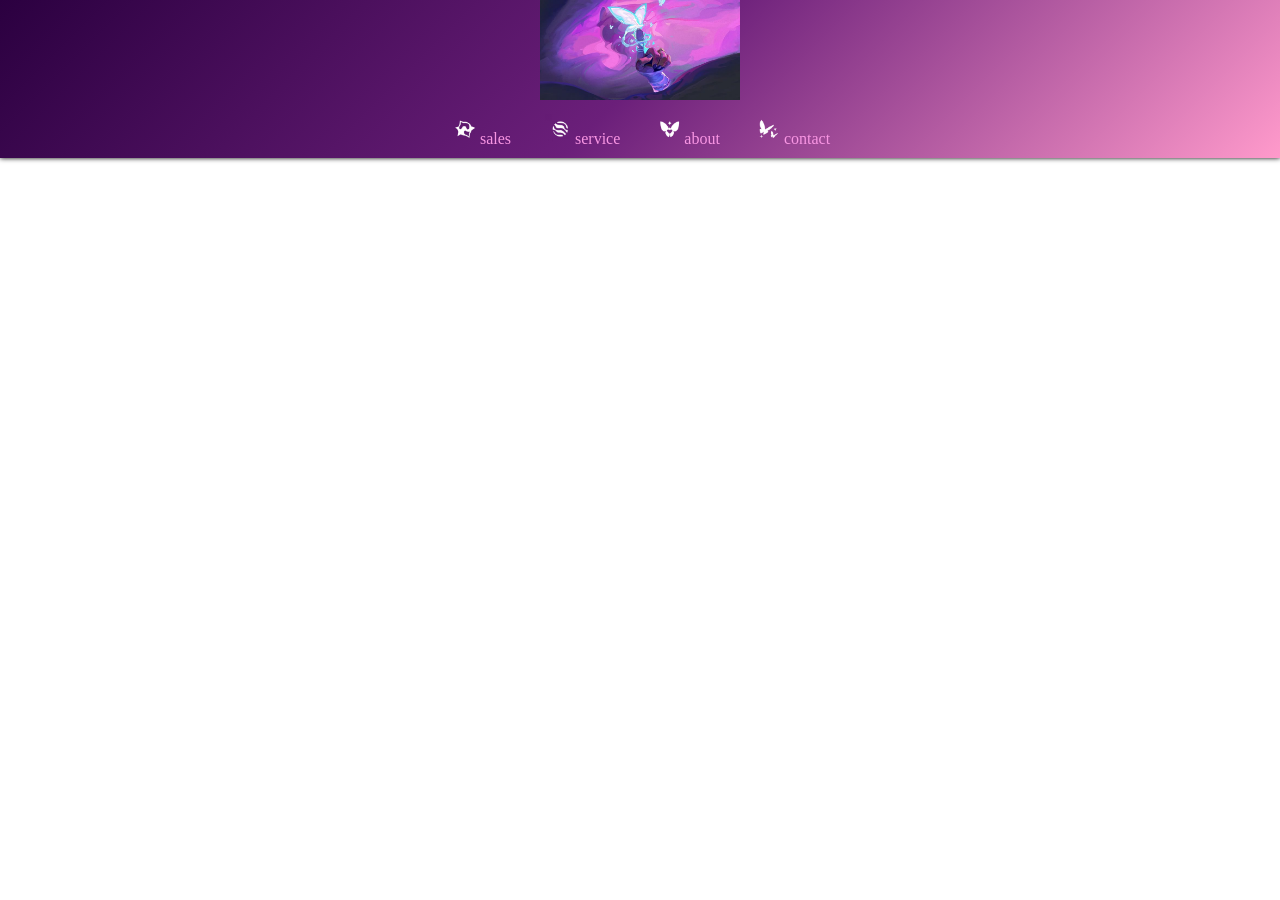
==== index.html @ dc34c7a6 "Add files via upload" ====
<!DOCTYPE html>
<html>
    <head>
        <title>Menu Icon</title>
        <link rel="stylesheet" href="style.css">
        <link rel="stylesheet" href="https://cdnjs.cloudflare.com/ajax/libs/font-awesome/4.7.0/css/font-awesome.min.css">
    </head>
    <body>
        <header>
            <div class="banner">
                <a href="#home">
                    <img src="banner.png" width="300" height="300">
                </a>
            </div>
            <nav>
                <div class="ability">
                <a href="#sales"><img src="QClove.jpg" />sales</a>
                <a href="#service"><img src="EClove.jpg" />service</a>
                <a href="#about"><img src="XClove.jpg" />about</a>
                <a href="#contact"><img src="CClove.jpg" />contact</a>
                </div>
            </nav>
        </header>
    </body>
</html>
---- style.css ----
body {
    margin: 0;
    padding: 0;
    font-family: Audiowide;
    background-color: transparent;
}

header {
    text-align: center;
    box-shadow: 0px 0px 5px;
    background: linear-gradient(135deg, #2b0040, #6b1f7a, #ff9acb);
}

header img {
    height: 100px;
    width: 200px;
}

nav {
    padding: 10px;
}

nav a {
    text-decoration: none;
    color: rgb(248, 150, 227);
    padding: 5px 15px;
    font-size: 16px;
    font-family: Audiowide;
}

/* hover must be its own rule */
nav a:hover {
    color: rgb(202, 172, 202);
}

.ability img {
    width: 30px;
    height: 30px;
}
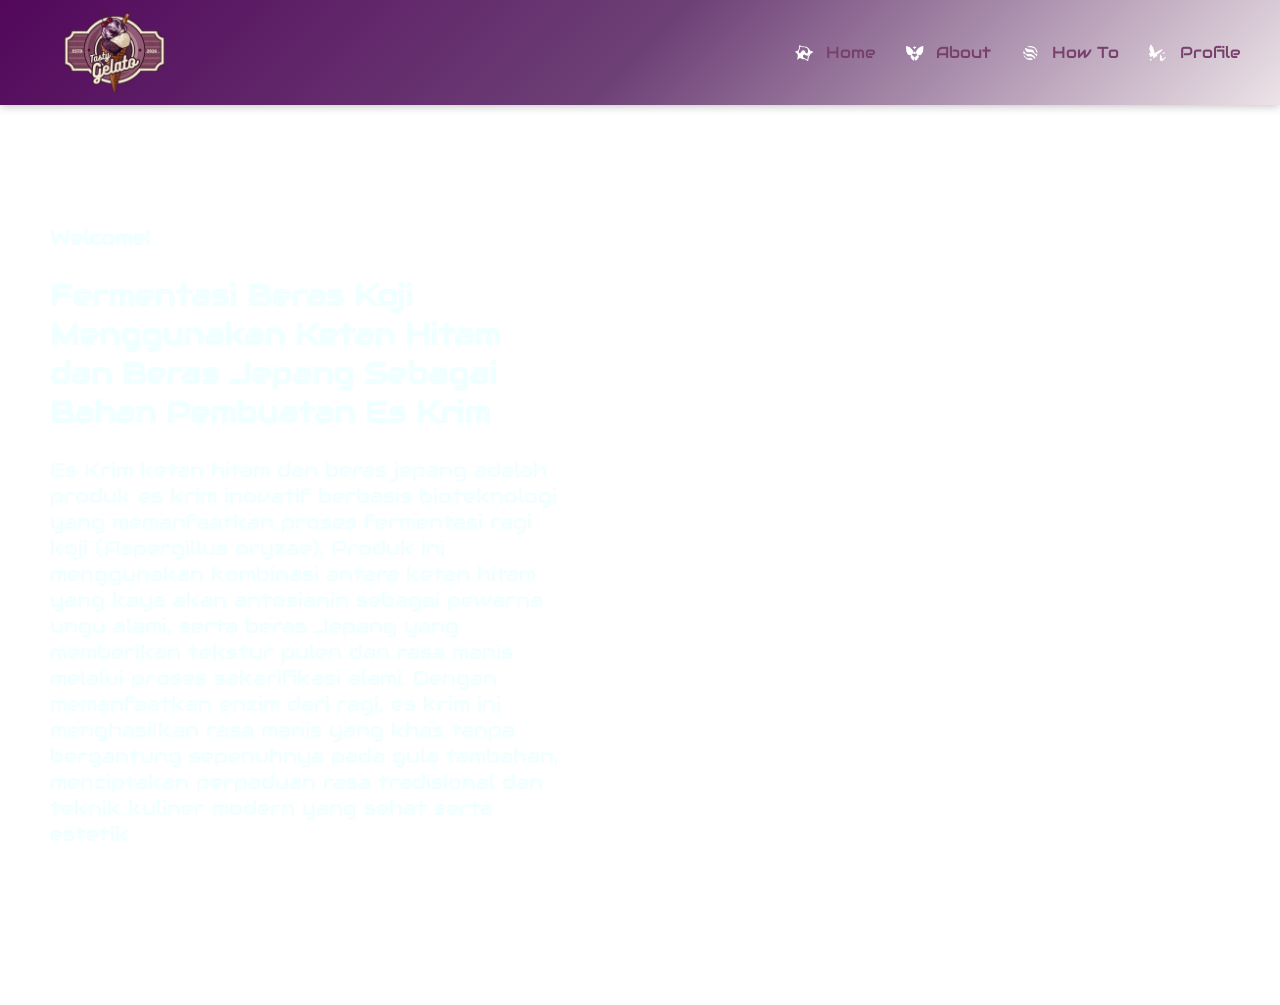
==== commit 88b0b153: "Add files via upload" ====
--- a/index.html
+++ b/index.html
@@ -1,25 +1,51 @@
 <!DOCTYPE html>
 <html>
-    <head>
-        <title>Menu Icon</title>
-        <link rel="stylesheet" href="style.css">
-        <link rel="stylesheet" href="https://cdnjs.cloudflare.com/ajax/libs/font-awesome/4.7.0/css/font-awesome.min.css">
-    </head>
-    <body>
-        <header>
-            <div class="banner">
-                <a href="#home">
-                    <img src="banner.png" width="300" height="300">
-                </a>
-            </div>
-            <nav>
-                <div class="ability">
-                <a href="#sales"><img src="QClove.jpg" />sales</a>
-                <a href="#service"><img src="EClove.jpg" />service</a>
-                <a href="#about"><img src="XClove.jpg" />about</a>
-                <a href="#contact"><img src="CClove.jpg" />contact</a>
-                </div>
-            </nav>
-        </header>
-    </body>
+<head>
+<title>Bioteknologi</title>
+<link rel="stylesheet" href="style.css">
+<link rel="stylesheet" href="https://cdnjs.cloudflare.com/ajax/libs/font-awesome/4.7.0/css/font-awesome.min.css">
+
+<link href="https://fonts.googleapis.com/css2?family=Audiowide&display=swap" rel="stylesheet">
+</head>
+<body>
+<header>
+  <div class="headerContainer">
+
+    <!-- LOGO -->
+    <div class="logo">
+      <a href="#home">
+        <img src="banner.png" alt="Logo">
+      </a>
+    </div>
+
+    <!-- NAVIGATION -->
+    <nav>
+      <div class="ability">
+        <a href="index.html">
+          <img src="QClove.jpg" alt=""> Home
+        </a>
+        <a href="about.html">
+          <img src="XClove.jpg" alt=""> About
+        </a>
+        <a href="howto.html">
+          <img src="EClove.jpg" alt=""> How To
+        </a>
+        <a href="profile.html">
+          <img src="CClove.jpg" alt=""> Profile
+        </a>
+      </div>
+    </nav>
+  </div>
+</header>
+<section class="home">
+    <div class="containerHome">
+        <H3 class="deskripsiHome">
+            Welcome!
+        </H3>
+        <H1 class="judulHome">Fermentasi Beras Koji Menggunakan Ketan Hitam dan Beras Jepang Sebagai Bahan Pembuatan Es Krim</H1>
+        <div class="deskripsiHome">
+            Es Krim ketan hitam dan beras jepang adalah produk es krim inovatif berbasis bioteknologi yang memanfaatkan proses fermentasi ragi koji (Aspergillus oryzae). Produk ini menggunakan kombinasi antara ketan hitam yang kaya akan antosianin sebagai pewarna ungu alami, serta beras Jepang yang memberikan tekstur pulen dan rasa manis melalui proses sakarifikasi alami. Dengan memanfaatkan enzim dari ragi, es krim ini menghasilkan rasa manis yang khas tanpa bergantung sepenuhnya pada gula tambahan, menciptakan perpaduan rasa tradisional dan teknik kuliner modern yang sehat serta estetik.
+        </div>
+</section>
+</body>
 </html>
--- a/style.css
+++ b/style.css
@@ -1,39 +1,224 @@
 body {
     margin: 0;
     padding: 0;
-    font-family: Audiowide;
+    font-family: 'Audiowide', sans-serif;
     background-color: transparent;
 }
 
-header {
-    text-align: center;
-    box-shadow: 0px 0px 5px;
-    background: linear-gradient(135deg, #2b0040, #6b1f7a, #ff9acb);
-}
-
-header img {
-    height: 100px;
-    width: 200px;
-}
-
-nav {
-    padding: 10px;
-}
-
-nav a {
-    text-decoration: none;
-    color: rgb(248, 150, 227);
-    padding: 5px 15px;
-    font-size: 16px;
-    font-family: Audiowide;
-}
-
-/* hover must be its own rule */
-nav a:hover {
-    color: rgb(202, 172, 202);
-}
-
-.ability img {
-    width: 30px;
-    height: 30px;
+/* HEADER */
+header{
+    background: linear-gradient(135deg,#52075b,#6d4076,#ece3e7);
+    box-shadow:0px 0px 10px rgba(0,0,0,0.3);
+}
+
+.headerContainer{
+    display:flex;
+    justify-content:space-between;
+    align-items:center;
+    padding:0px 40px;
+} 
+
+/* LOGO */
+.logo img{
+    height:100px;
+}
+
+/* NAVIGATION */
+.ability{
+    display:flex;
+    gap:25px;
+    flex-wrap:wrap;
+}
+
+/* NAV LINKS */
+nav a{
+    text-decoration:none;
+    color:rgb(119, 65, 107);
+    font-size:16px;
+    display:flex;
+    align-items:center;
+    gap:8px;
+    transition:0.3s;
+}
+
+/* ICONS */
+.ability img{
+    width:28px;
+    height:28px;
+}
+
+/* HOVER EFFECT */
+nav a:hover{
+    color:white;
+    transform:scale(1.1);
+}
+
+section.home{
+    min-height:100vh;
+    background-size:cover;
+    background-repeat: no-repeat;
+    background-attachment: fixed;
+    background-image: url("img1.png");
+}
+
+.containerHome{
+    width: 40%;
+    margin-left: 50px;
+    padding-top: 100px;
+    color: azure;
+}
+
+h1.judulHome{
+    font-size: 30px;
+}
+
+h2.subjudulHome{
+    font-size: 30px
+}
+
+.deskripsiHome{
+    font-size: 20px;
+}
+
+/* ABOUT PAGE */
+
+.aboutPage{
+    padding:120px 0;
+    background:#f4f1f6;
+}
+
+.aboutPageContainer{
+    width:60%;
+    margin:auto;
+    text-align:center;
+}
+
+.aboutPageContainer h1{
+    font-size:45px;
+    color:#52075b;
+    margin-bottom:40px;
+}
+
+.aboutPageContainer p{
+    font-size:18px;
+    line-height:1.8;
+    color:#444;
+    margin-bottom:25px;
+}
+
+/* PROFILE PAGE */
+
+.profilePage{
+    min-height:100vh;
+    display:flex;
+    justify-content:center;
+    align-items:center;
+    background:#4e395b;
+}
+
+/* CARD */
+
+.profileCard{
+    background:white;
+    width:320px;
+    padding:40px;
+    text-align:center;
+    border-radius:15px;
+    box-shadow:0px 10px 25px rgba(0,0,0,0.2);
+}
+
+/* PROFILE IMAGE */
+
+.profileImage{
+    width:120px;
+    height:120px;
+    border-radius:50%;
+    margin-bottom:20px;
+}
+
+/* SOCIAL MEDIA */
+
+.socialLinks{
+    margin-top:20px;
+}
+
+.socialLinks a{
+    padding:12px;
+    font-size:20px;
+    width:20px;
+    text-align:center;
+    text-decoration:none;
+    margin:5px;
+    border-radius:50%;
+    background:#52075b;
+    color:white;
+    transition:0.3s;
+}
+
+.socialLinks a:hover{
+    background:#6d4076;
+    transform:scale(1.2);
+}
+
+/* MOBILE */
+
+@media (max-width:768px){
+
+.headerContainer{
+    flex-direction:column;
+    align-items:center;
+    padding:5px 10px;
+}
+
+.logo img{
+    height:60px;
+}
+
+.ability{
+    justify-content:center;
+    gap:20px;
+    margin-top:5px;
+}
+
+nav a{
+    font-size:14px;
+}
+
+}
+
+/* HOW TO PAGE */
+
+.howto{
+padding:100px 0;
+background:#f4f1f6;
+}
+
+.howtoContainer{
+width:60%;
+margin:auto;
+}
+
+.howtoContainer h1{
+text-align:center;
+font-size:40px;
+color:#52075b;
+margin-bottom:40px;
+}
+
+.howtoContainer h2{
+color:#6d4076;
+margin-top:30px;
+}
+
+.howtoContainer ul,
+.howtoContainer ol{
+font-size:18px;
+line-height:1.8;
+margin-left:20px;
+}
+
+.howtoContainer p{
+font-size:18px;
+line-height:1.8;
+margin-top:20px;
 }
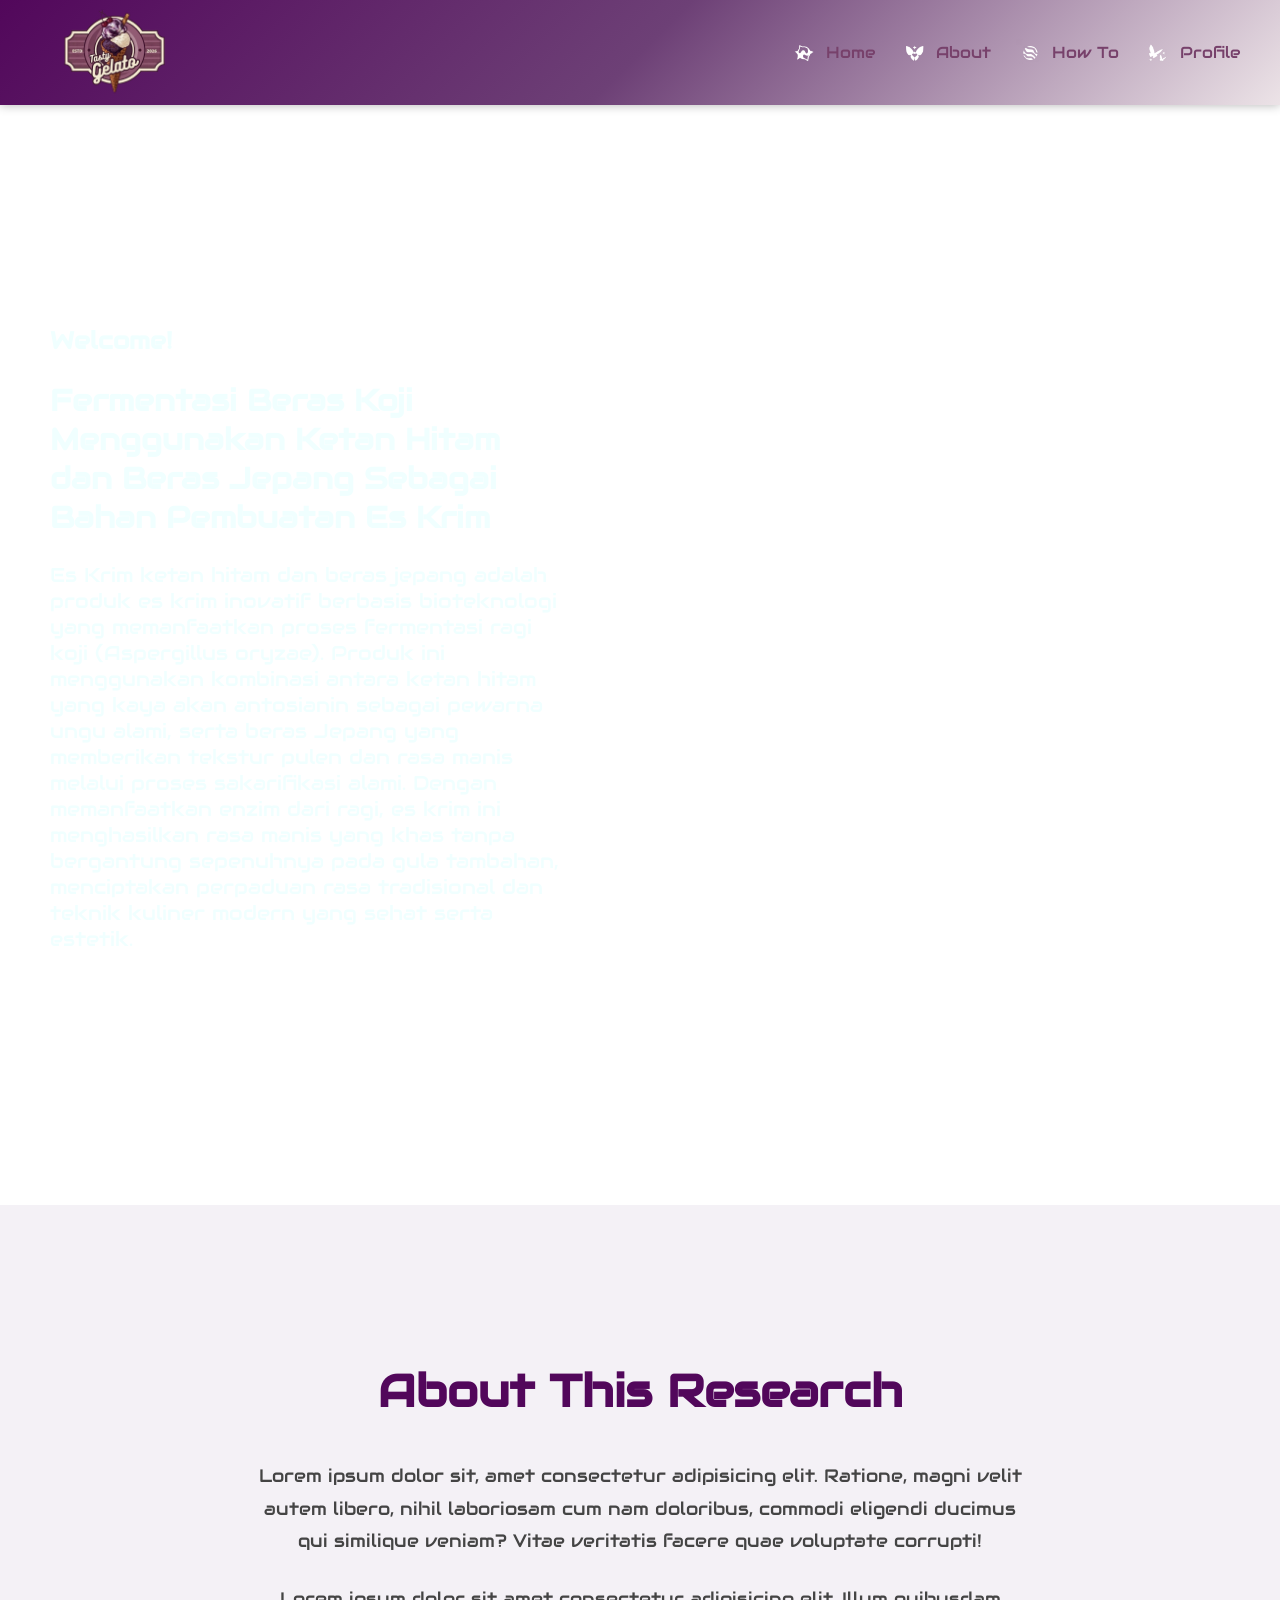
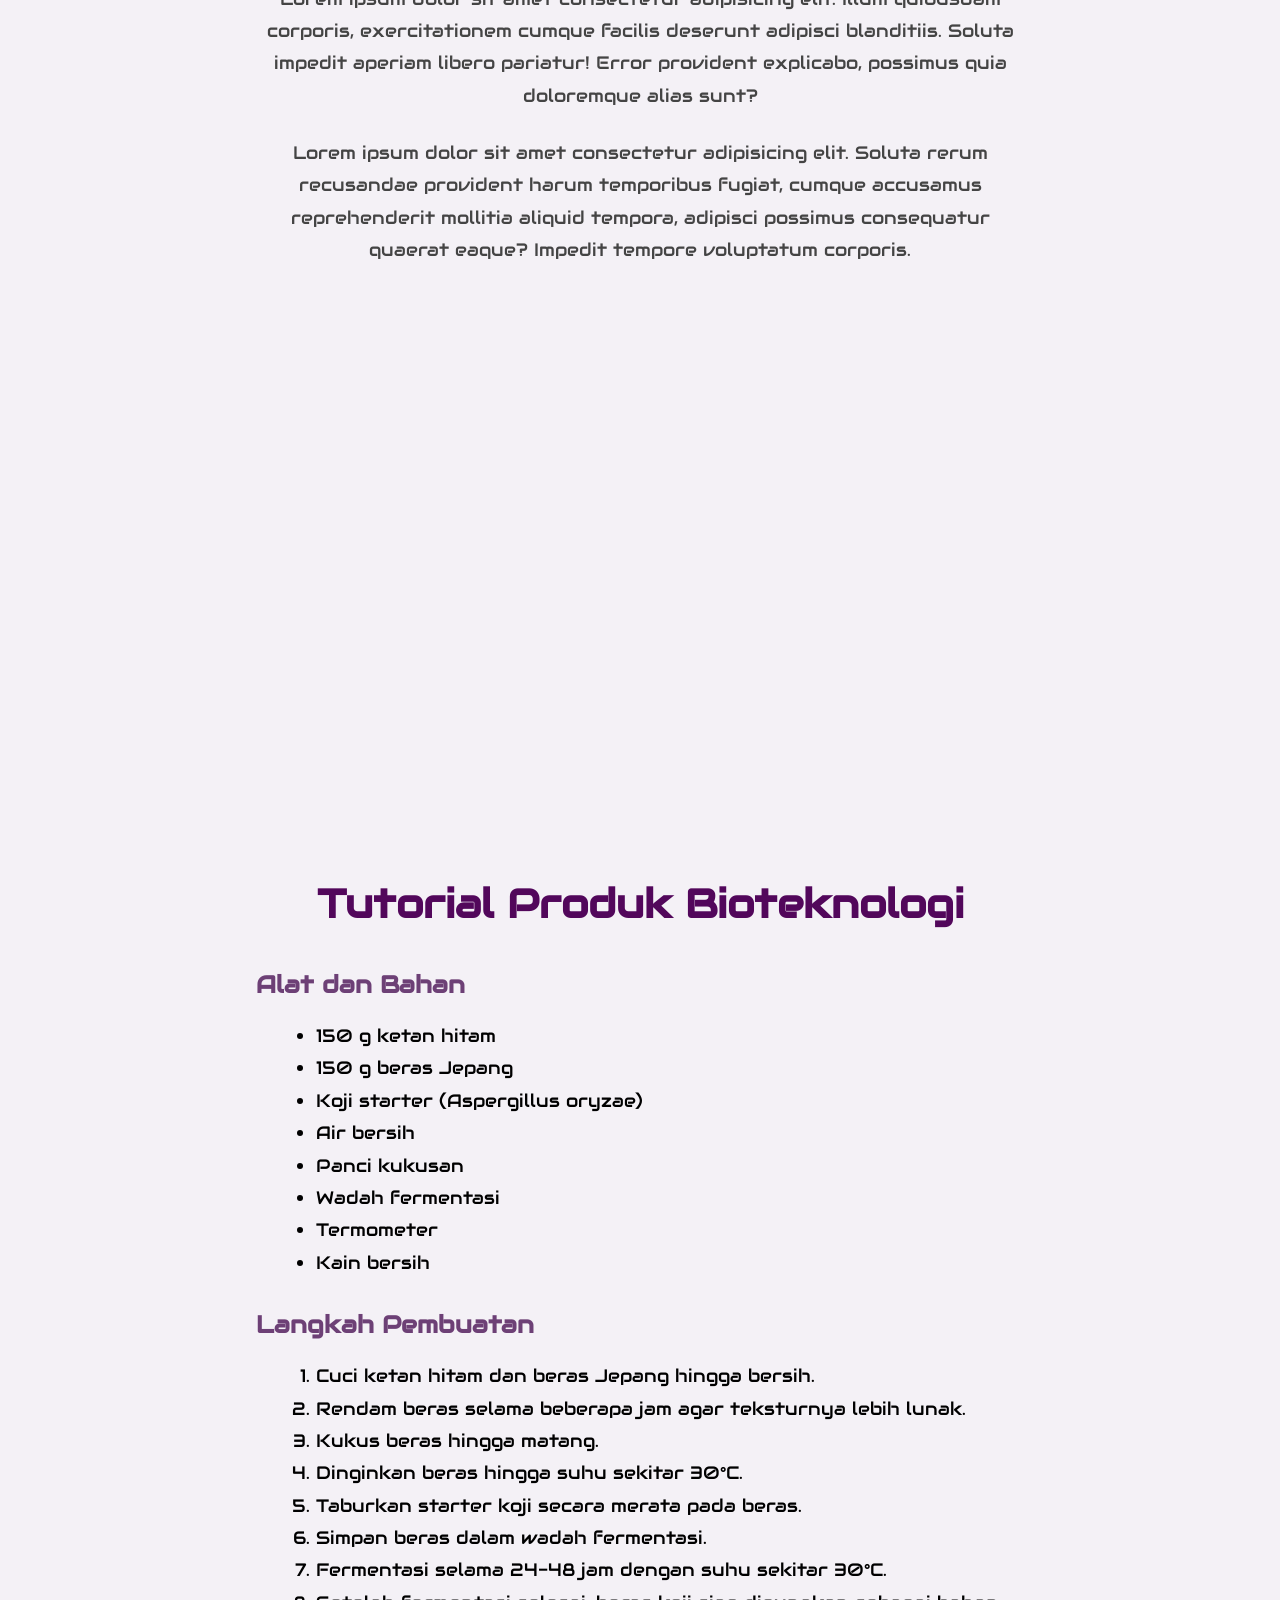
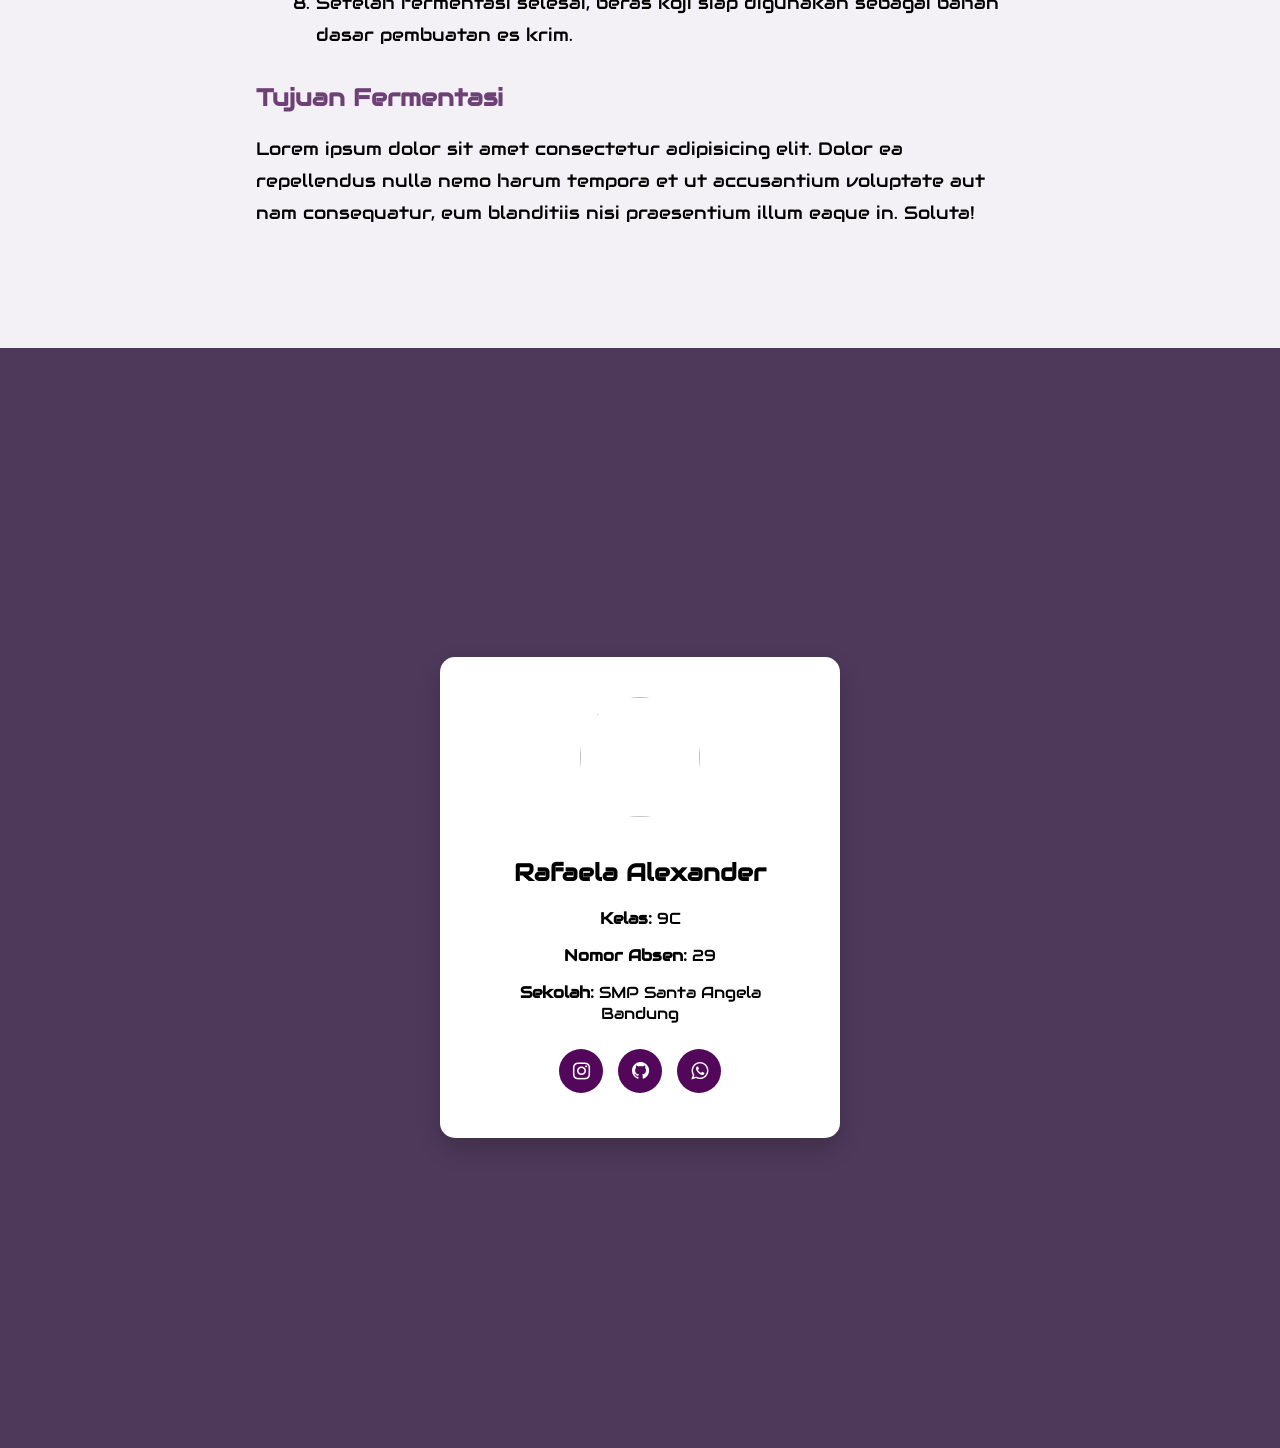
==== commit 56f2d9b8: "Update index.html" ====
--- a/index.html
+++ b/index.html
@@ -2,9 +2,9 @@
 <html>
 <head>
 <title>Bioteknologi</title>
+<meta name="viewport" content="width=device-width, initial-scale=1.0">
 <link rel="stylesheet" href="style.css">
 <link rel="stylesheet" href="https://cdnjs.cloudflare.com/ajax/libs/font-awesome/4.7.0/css/font-awesome.min.css">
-
 <link href="https://fonts.googleapis.com/css2?family=Audiowide&display=swap" rel="stylesheet">
 </head>
 <body>
@@ -21,31 +21,102 @@
     <!-- NAVIGATION -->
     <nav>
       <div class="ability">
-        <a href="index.html">
+        <a href="#home">
           <img src="QClove.jpg" alt=""> Home
         </a>
-        <a href="about.html">
+        <a href="#about">
           <img src="XClove.jpg" alt=""> About
         </a>
-        <a href="howto.html">
+        <a href="#howto">
           <img src="EClove.jpg" alt=""> How To
         </a>
-        <a href="profile.html">
+        <a href="#profile">
           <img src="CClove.jpg" alt=""> Profile
         </a>
       </div>
     </nav>
   </div>
 </header>
-<section class="home">
+<section id="#home" class="home">
     <div class="containerHome">
-        <H3 class="deskripsiHome">
+        <H2 class="subjudulHome">
             Welcome!
-        </H3>
+        </H2>
         <H1 class="judulHome">Fermentasi Beras Koji Menggunakan Ketan Hitam dan Beras Jepang Sebagai Bahan Pembuatan Es Krim</H1>
         <div class="deskripsiHome">
             Es Krim ketan hitam dan beras jepang adalah produk es krim inovatif berbasis bioteknologi yang memanfaatkan proses fermentasi ragi koji (Aspergillus oryzae). Produk ini menggunakan kombinasi antara ketan hitam yang kaya akan antosianin sebagai pewarna ungu alami, serta beras Jepang yang memberikan tekstur pulen dan rasa manis melalui proses sakarifikasi alami. Dengan memanfaatkan enzim dari ragi, es krim ini menghasilkan rasa manis yang khas tanpa bergantung sepenuhnya pada gula tambahan, menciptakan perpaduan rasa tradisional dan teknik kuliner modern yang sehat serta estetik.
         </div>
 </section>
+
+<section id="about" class="aboutPage">
+<div class="aboutPageContainer">
+<h1>About This Research</h1>
+<p>
+Lorem ipsum dolor sit, amet consectetur adipisicing elit. Ratione, magni velit autem libero, nihil laboriosam cum nam doloribus, commodi eligendi ducimus qui similique veniam? Vitae veritatis facere quae voluptate corrupti!
+</p>
+
+<p>
+Lorem ipsum dolor sit amet consectetur adipisicing elit. Illum quibusdam corporis, exercitationem cumque facilis deserunt adipisci blanditiis. Soluta impedit aperiam libero pariatur! Error provident explicabo, possimus quia doloremque alias sunt?
+</p>
+
+<p>
+Lorem ipsum dolor sit amet consectetur adipisicing elit. Soluta rerum recusandae provident harum temporibus fugiat, cumque accusamus reprehenderit mollitia aliquid tempora, adipisci possimus consequatur quaerat eaque? Impedit tempore voluptatum corporis.
+</p>
+</div>
+</section>
+
+<section id="howto" class="howto">
+<div class="howtoContainer">
+
+<h1>Tutorial Produk Bioteknologi</h1>
+<h2>Alat dan Bahan</h2>
+<ul>
+<li>150 g ketan hitam</li>
+<li>150 g beras Jepang</li>
+<li>Koji starter (Aspergillus oryzae)</li>
+<li>Air bersih</li>
+<li>Panci kukusan</li>
+<li>Wadah fermentasi</li>
+<li>Termometer</li>
+<li>Kain bersih</li>
+</ul>
+
+<h2>Langkah Pembuatan</h2>
+
+<ol>
+<li>Cuci ketan hitam dan beras Jepang hingga bersih.</li>
+<li>Rendam beras selama beberapa jam agar teksturnya lebih lunak.</li>
+<li>Kukus beras hingga matang.</li>
+<li>Dinginkan beras hingga suhu sekitar 30°C.</li>
+<li>Taburkan starter koji secara merata pada beras.</li>
+<li>Simpan beras dalam wadah fermentasi.</li>
+<li>Fermentasi selama 24-48 jam dengan suhu sekitar 30°C.</li>
+<li>Setelah fermentasi selesai, beras koji siap digunakan sebagai bahan dasar pembuatan es krim.</li>
+</ol>
+
+<h2>Tujuan Fermentasi</h2>
+<p>
+Lorem ipsum dolor sit amet consectetur adipisicing elit. Dolor ea repellendus nulla nemo harum tempora et ut accusantium voluptate aut nam consequatur, eum blanditiis nisi praesentium illum eaque in. Soluta!
+</p>
+</div>
+</section>
+
+<section id="profile" class="profilePage">
+<div class="profileCard">
+<img src="profile.jpg" class="profileImage">
+<h2>Rafaela Alexander</h2>
+
+<p><b>Kelas:</b> 9C</p>
+<p><b>Nomor Absen:</b> 29</p>
+<p><b>Sekolah:</b> SMP Santa Angela Bandung</p>
+
+<div class="socialLinks">
+<a href="#" class="fa fa-instagram"></a>
+<a href="#" class="fa fa-github"></a>
+<a href="#" class="fa fa-whatsapp"></a>
+</div>
+</div>
+</section>
+
 </body>
-</html>+</html>
--- a/style.css
+++ b/style.css
@@ -5,6 +5,15 @@
     background-color: transparent;
 }
 
+html{
+scroll-behavior:smooth;
+}
+
+section{
+scroll-margin-top:-100px;
+padding:100px 0;
+min-height:100vh;
+}
 /* HEADER */
 header{
     background: linear-gradient(135deg,#52075b,#6d4076,#ece3e7);
@@ -72,9 +81,7 @@
     font-size: 30px;
 }
 
-h2.subjudulHome{
-    font-size: 30px
-}
+
 
 .deskripsiHome{
     font-size: 20px;
@@ -221,4 +228,4 @@
 font-size:18px;
 line-height:1.8;
 margin-top:20px;
-}+}
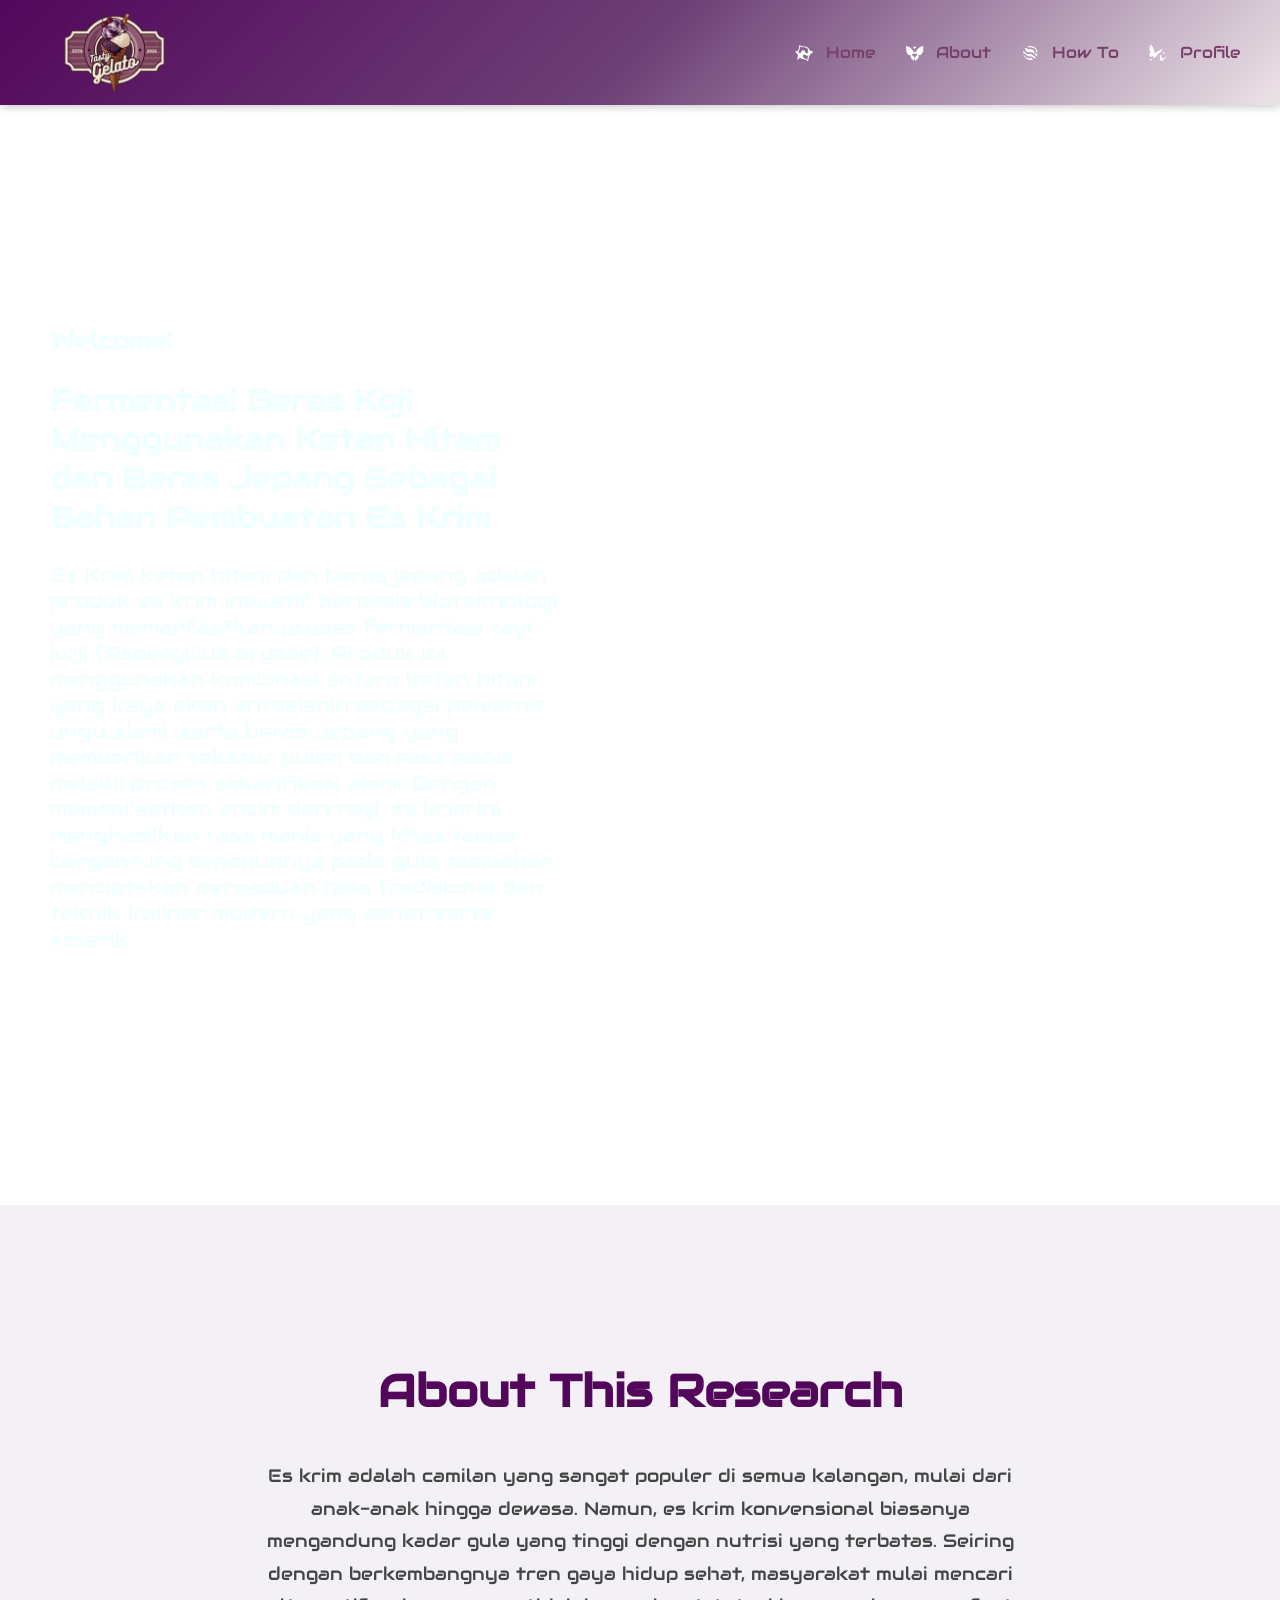
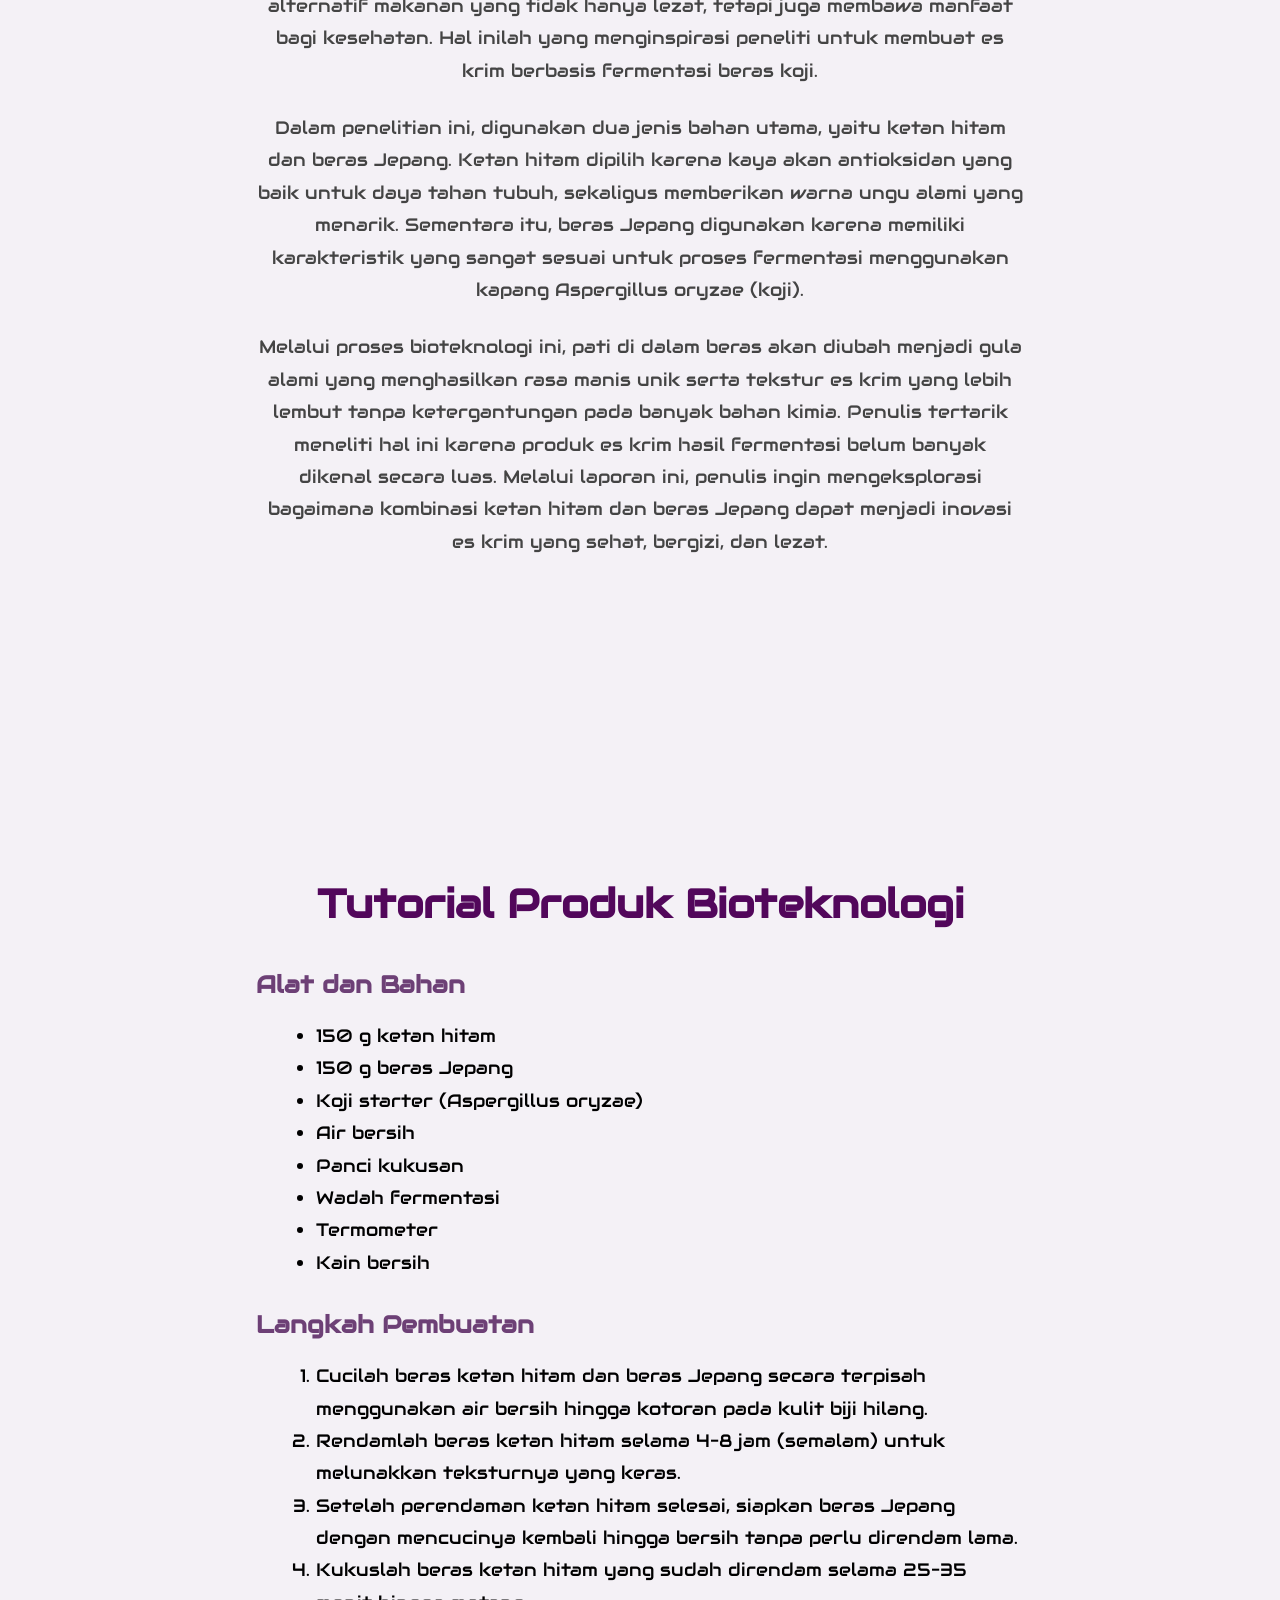
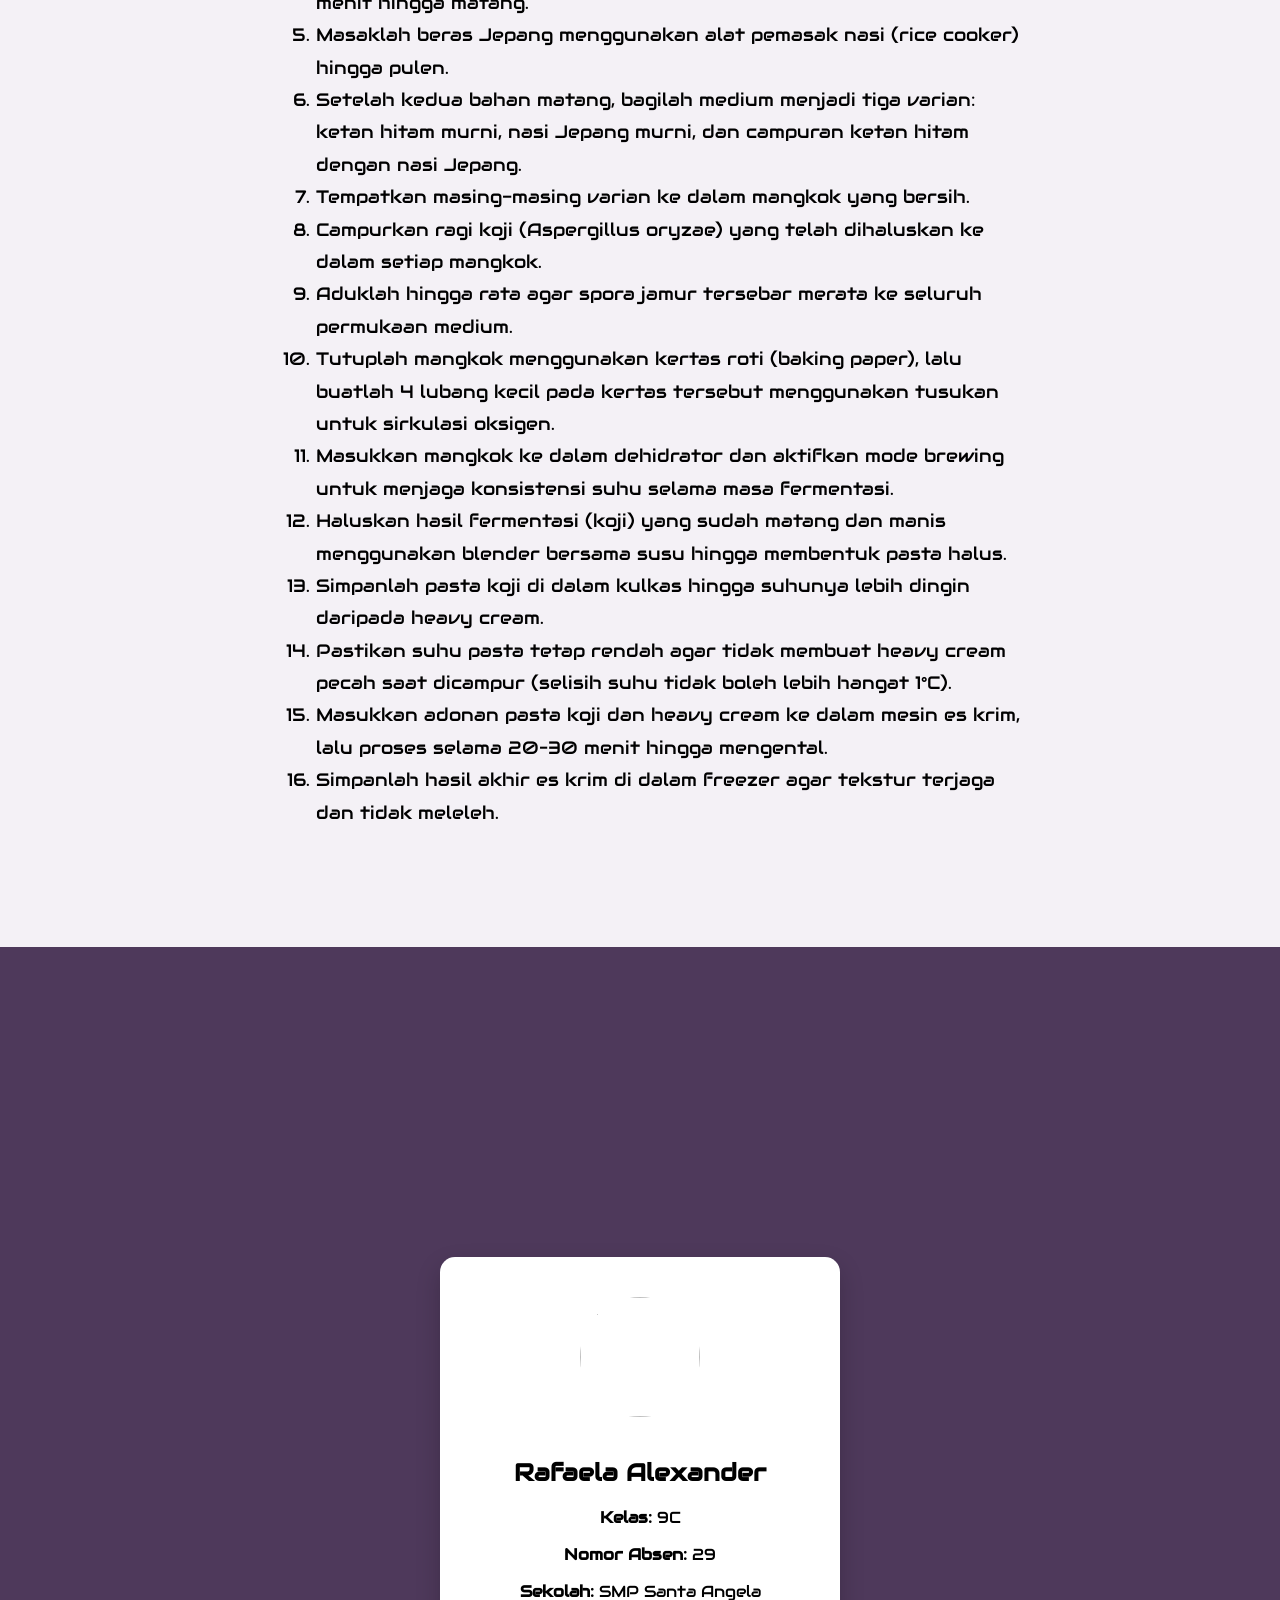
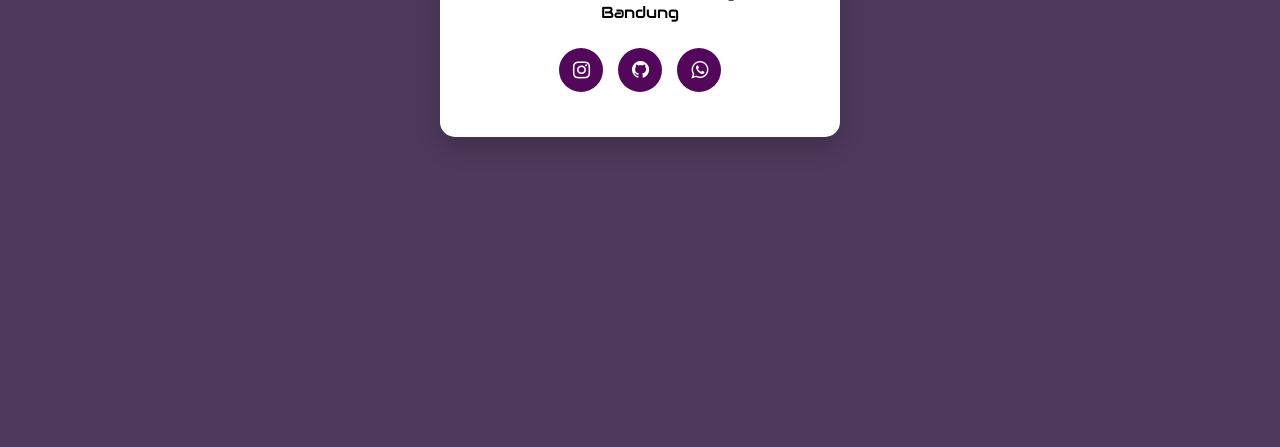
==== commit 9c09d1b8: "Update index.html" ====
--- a/index.html
+++ b/index.html
@@ -52,15 +52,32 @@
 <div class="aboutPageContainer">
 <h1>About This Research</h1>
 <p>
-Lorem ipsum dolor sit, amet consectetur adipisicing elit. Ratione, magni velit autem libero, nihil laboriosam cum nam doloribus, commodi eligendi ducimus qui similique veniam? Vitae veritatis facere quae voluptate corrupti!
+Es krim adalah camilan yang sangat populer di semua kalangan, mulai 
+dari anak-anak hingga dewasa. Namun, es krim konvensional biasanya 
+mengandung kadar gula yang tinggi dengan nutrisi yang terbatas. Seiring 
+dengan berkembangnya tren gaya hidup sehat, masyarakat mulai mencari 
+alternatif makanan yang tidak hanya lezat, tetapi juga membawa manfaat bagi 
+kesehatan. Hal inilah yang menginspirasi peneliti untuk membuat es krim 
+berbasis fermentasi beras koji. 
 </p>
 
 <p>
-Lorem ipsum dolor sit amet consectetur adipisicing elit. Illum quibusdam corporis, exercitationem cumque facilis deserunt adipisci blanditiis. Soluta impedit aperiam libero pariatur! Error provident explicabo, possimus quia doloremque alias sunt?
+Dalam penelitian ini, digunakan dua jenis bahan utama, yaitu ketan hitam 
+dan beras Jepang. Ketan hitam dipilih karena kaya akan antioksidan yang baik 
+untuk daya tahan tubuh, sekaligus memberikan warna ungu alami yang 
+menarik. Sementara itu, beras Jepang digunakan karena memiliki 
+karakteristik yang sangat sesuai untuk proses fermentasi menggunakan 
+kapang Aspergillus oryzae (koji). 
 </p>
 
 <p>
-Lorem ipsum dolor sit amet consectetur adipisicing elit. Soluta rerum recusandae provident harum temporibus fugiat, cumque accusamus reprehenderit mollitia aliquid tempora, adipisci possimus consequatur quaerat eaque? Impedit tempore voluptatum corporis.
+Melalui proses bioteknologi ini, pati di dalam beras akan diubah menjadi 
+gula alami yang menghasilkan rasa manis unik serta tekstur es krim yang 
+lebih lembut tanpa ketergantungan pada banyak bahan kimia. Penulis tertarik 
+meneliti hal ini karena produk es krim hasil fermentasi belum banyak dikenal 
+secara luas. Melalui laporan ini, penulis ingin mengeksplorasi bagaimana 
+kombinasi ketan hitam dan beras Jepang dapat menjadi inovasi es krim yang 
+sehat, bergizi, dan lezat. 
 </p>
 </div>
 </section>
@@ -84,26 +101,46 @@
 <h2>Langkah Pembuatan</h2>
 
 <ol>
-<li>Cuci ketan hitam dan beras Jepang hingga bersih.</li>
-<li>Rendam beras selama beberapa jam agar teksturnya lebih lunak.</li>
-<li>Kukus beras hingga matang.</li>
-<li>Dinginkan beras hingga suhu sekitar 30°C.</li>
-<li>Taburkan starter koji secara merata pada beras.</li>
-<li>Simpan beras dalam wadah fermentasi.</li>
-<li>Fermentasi selama 24-48 jam dengan suhu sekitar 30°C.</li>
-<li>Setelah fermentasi selesai, beras koji siap digunakan sebagai bahan dasar pembuatan es krim.</li>
+<li>Cucilah beras ketan hitam dan beras Jepang secara terpisah menggunakan air 
+bersih hingga kotoran pada kulit biji hilang.</li>
+<li>Rendamlah beras ketan hitam selama 4–8 jam (semalam) untuk melunakkan 
+teksturnya yang keras.</li>
+<li>Setelah perendaman ketan hitam selesai, siapkan beras Jepang dengan 
+mencucinya kembali hingga bersih tanpa perlu direndam lama.</li>
+<li>Kukuslah beras ketan hitam yang sudah direndam selama 25–35 menit hingga 
+matang.</li>
+<li>Masaklah beras Jepang menggunakan alat pemasak nasi (rice cooker) hingga 
+pulen.</li>
+<li>Setelah kedua bahan matang, bagilah medium menjadi tiga varian: ketan 
+hitam murni, nasi Jepang murni, dan campuran ketan hitam dengan nasi 
+Jepang.</li>
+<li>Tempatkan masing-masing varian ke dalam mangkok yang bersih.</li>
+<li>Campurkan ragi koji (Aspergillus oryzae) yang telah dihaluskan ke dalam 
+setiap mangkok.</li>
+<li>Aduklah hingga rata agar spora jamur tersebar merata ke seluruh permukaan 
+medium.</li>
+<li>Tutuplah mangkok menggunakan kertas roti (baking paper), lalu buatlah 4 
+lubang kecil pada kertas tersebut menggunakan tusukan untuk sirkulasi 
+oksigen.</li>
+<li>Masukkan mangkok ke dalam dehidrator dan aktifkan mode brewing untuk 
+menjaga konsistensi suhu selama masa fermentasi.</li>
+<li>Haluskan hasil fermentasi (koji) yang sudah matang dan manis menggunakan 
+blender bersama susu hingga membentuk pasta halus.</li>
+<li>Simpanlah pasta koji di dalam kulkas hingga suhunya lebih dingin daripada 
+heavy cream.</li>
+<li>Pastikan suhu pasta tetap rendah agar tidak membuat heavy cream pecah saat 
+dicampur (selisih suhu tidak boleh lebih hangat 1°C).</li>
+<li>Masukkan adonan pasta koji dan heavy cream ke dalam mesin es krim, lalu 
+proses selama 20–30 menit hingga mengental.</li>
+<li>Simpanlah hasil akhir es krim di dalam freezer agar tekstur terjaga dan tidak 
+meleleh.</li>
 </ol>
-
-<h2>Tujuan Fermentasi</h2>
-<p>
-Lorem ipsum dolor sit amet consectetur adipisicing elit. Dolor ea repellendus nulla nemo harum tempora et ut accusantium voluptate aut nam consequatur, eum blanditiis nisi praesentium illum eaque in. Soluta!
-</p>
 </div>
 </section>
 
 <section id="profile" class="profilePage">
 <div class="profileCard">
-<img src="profile.jpg" class="profileImage">
+<img src="profile.jpeg" class="profileImage">
 <h2>Rafaela Alexander</h2>
 
 <p><b>Kelas:</b> 9C</p>
@@ -117,6 +154,5 @@
 </div>
 </div>
 </section>
-
 </body>
 </html>
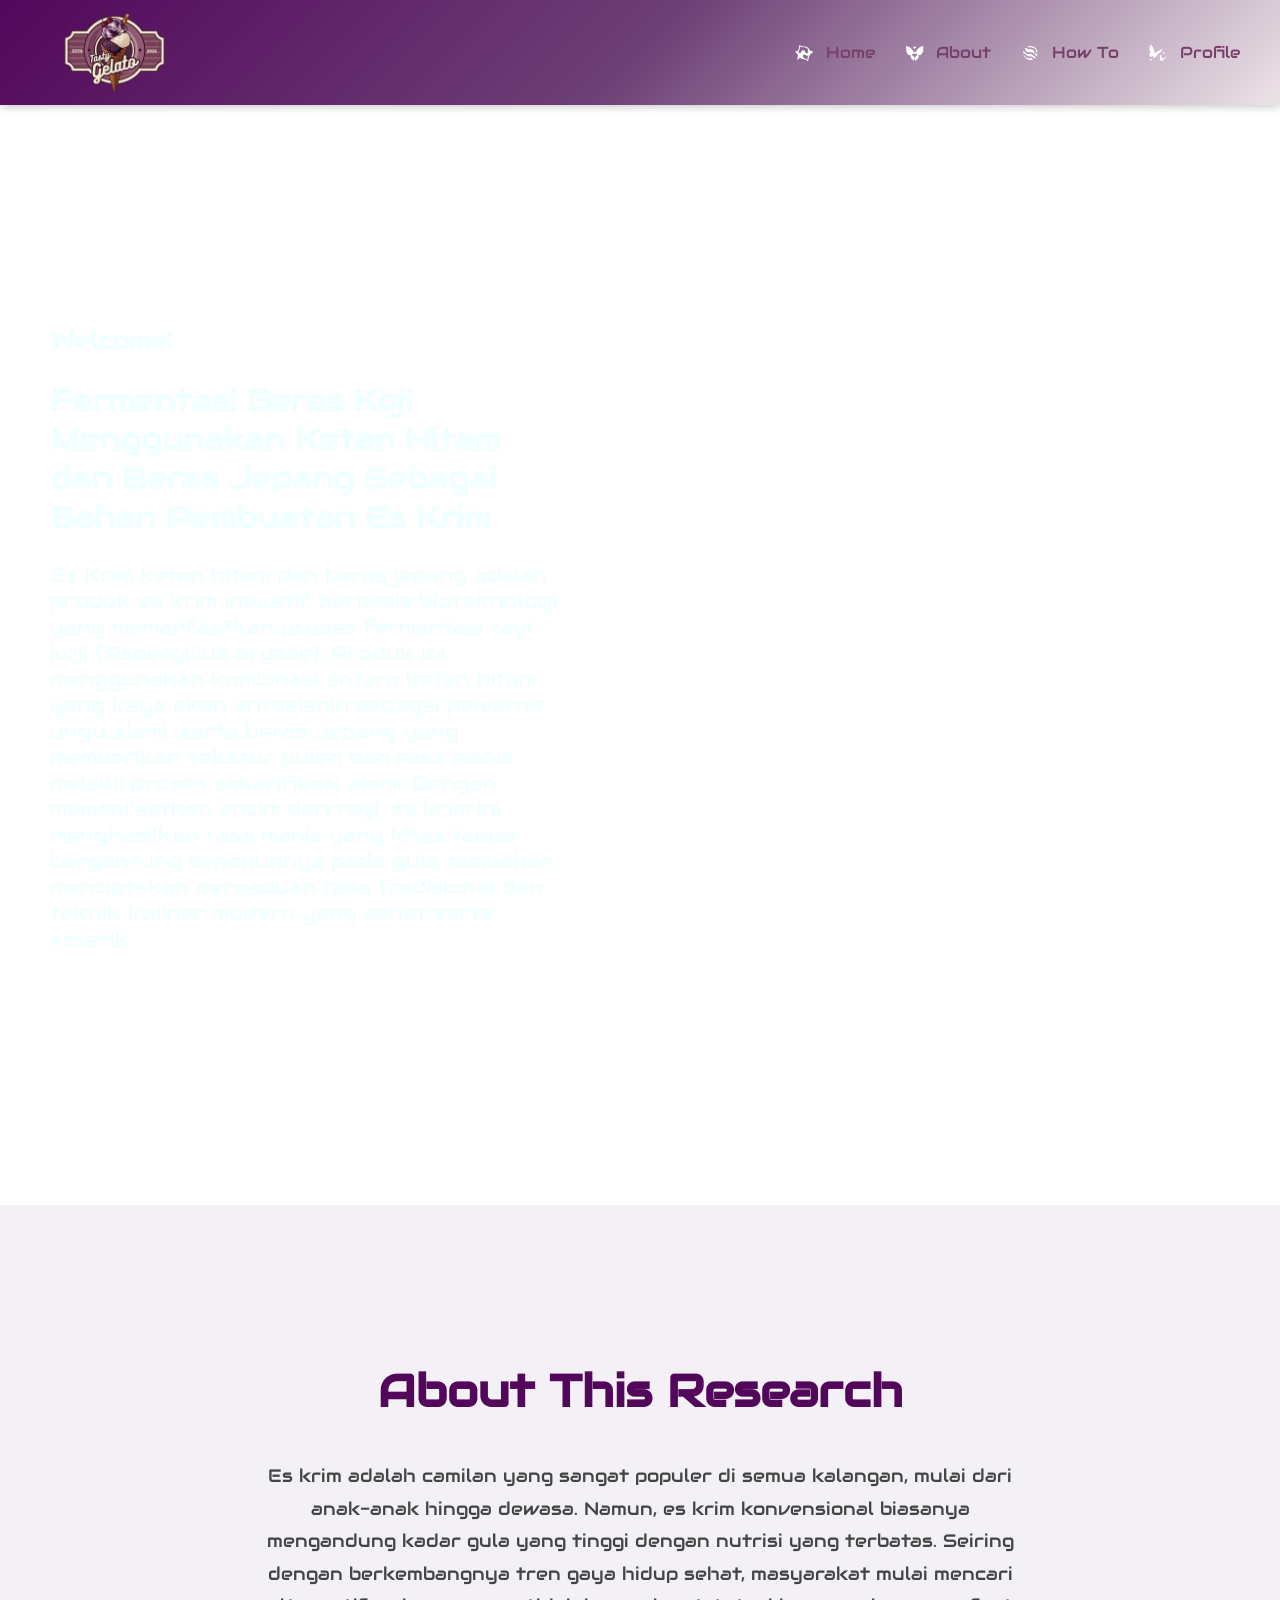
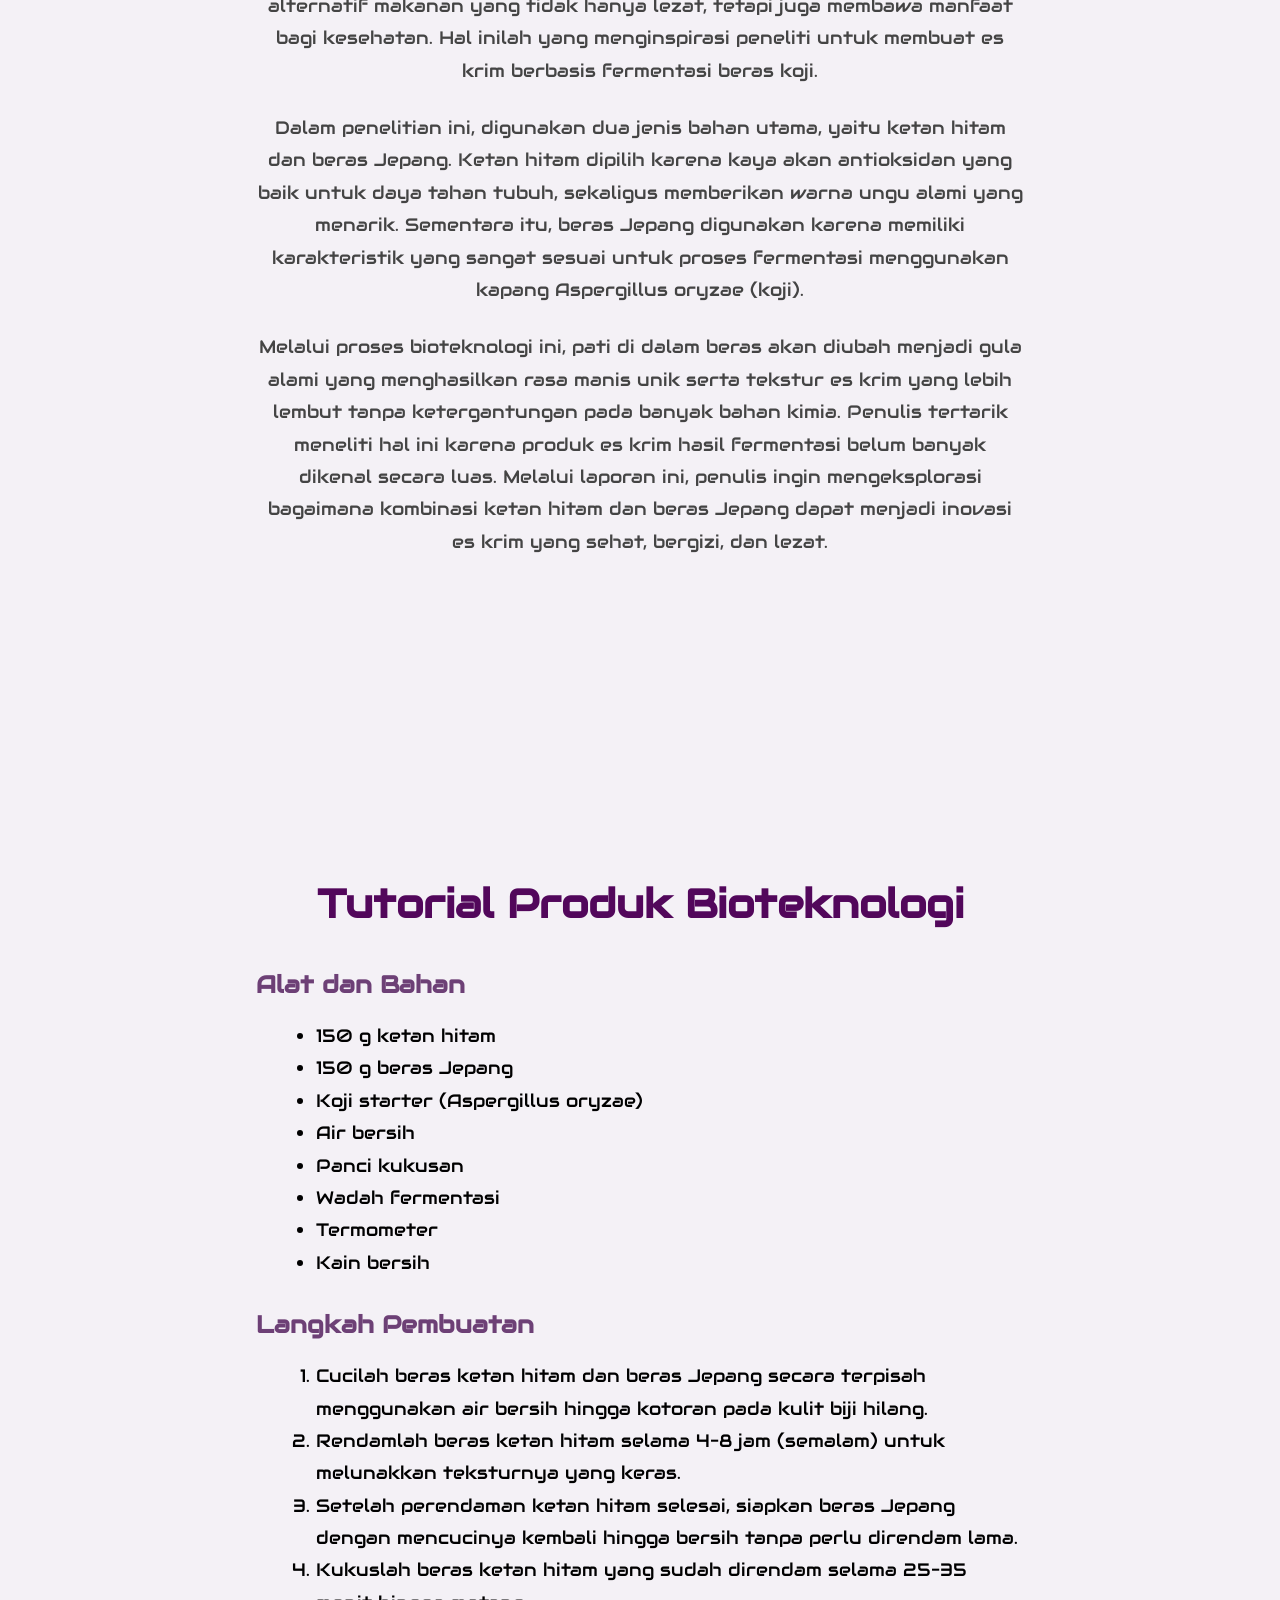
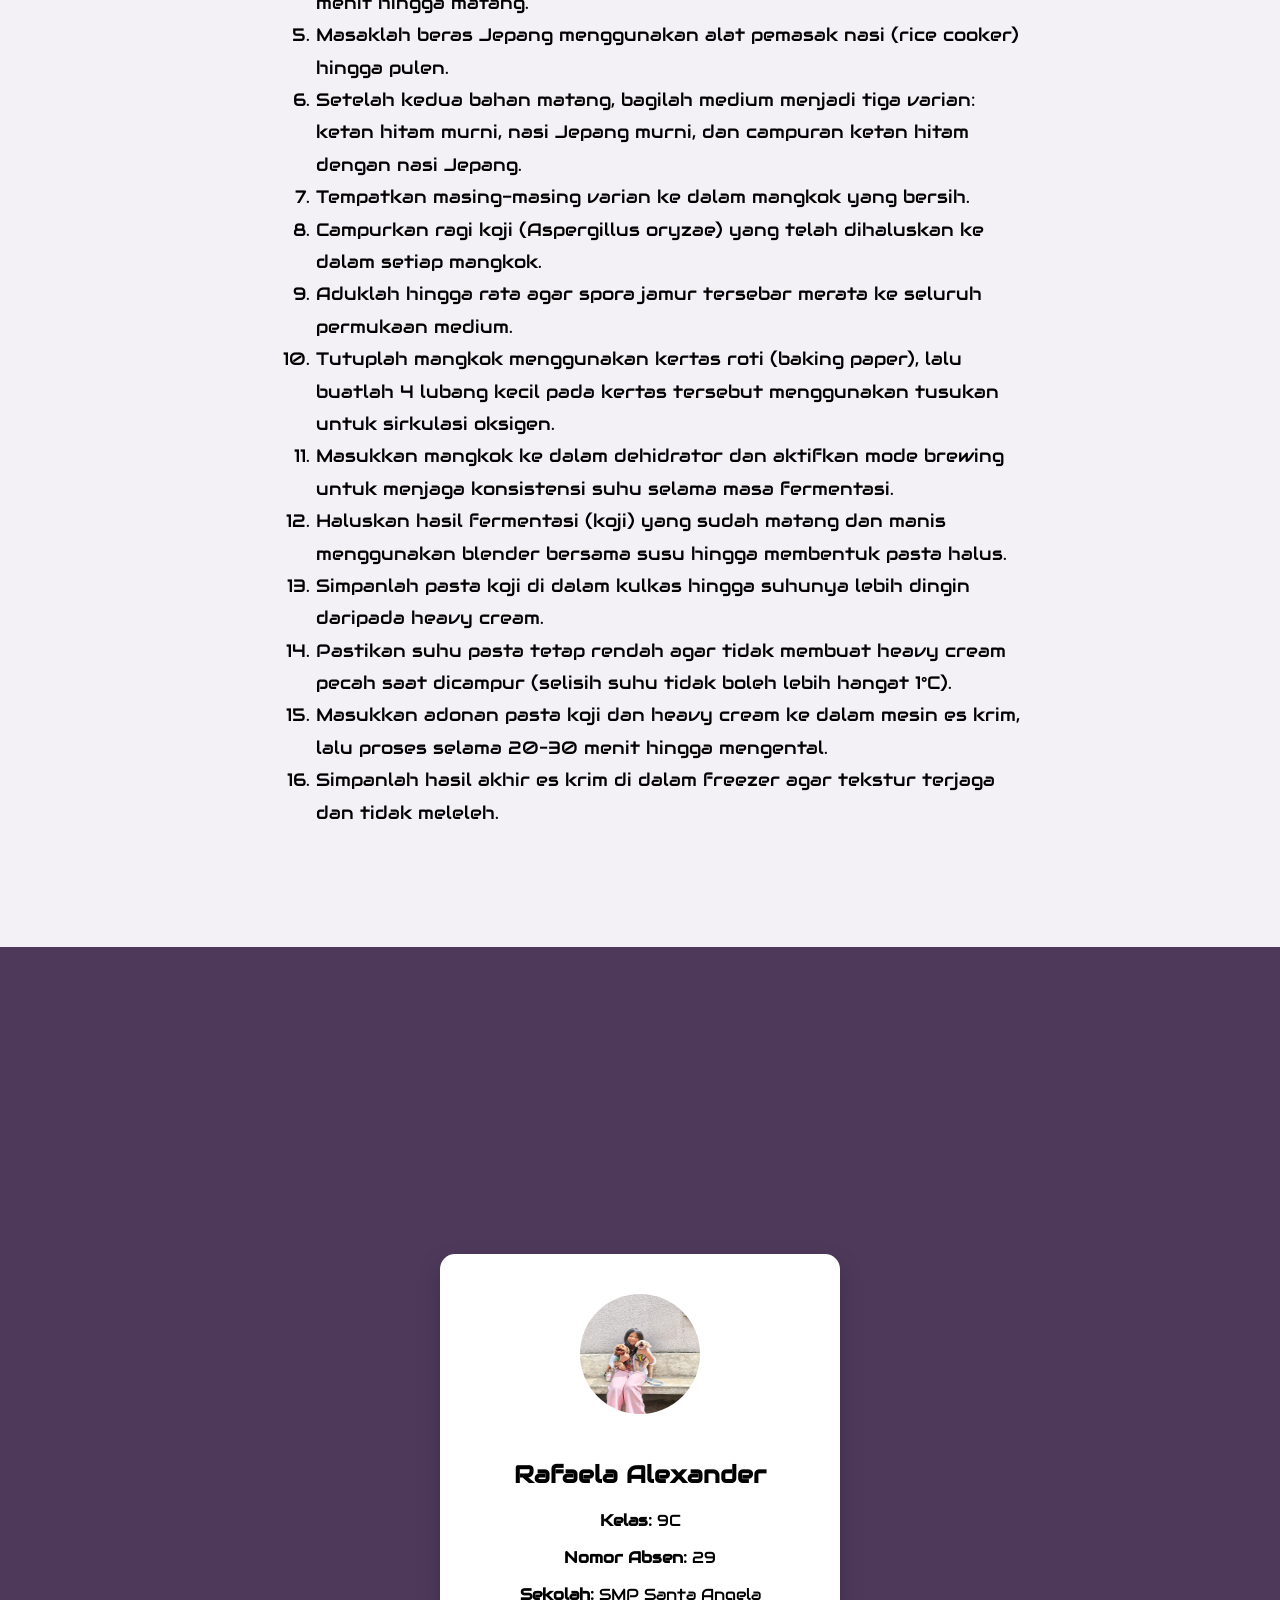
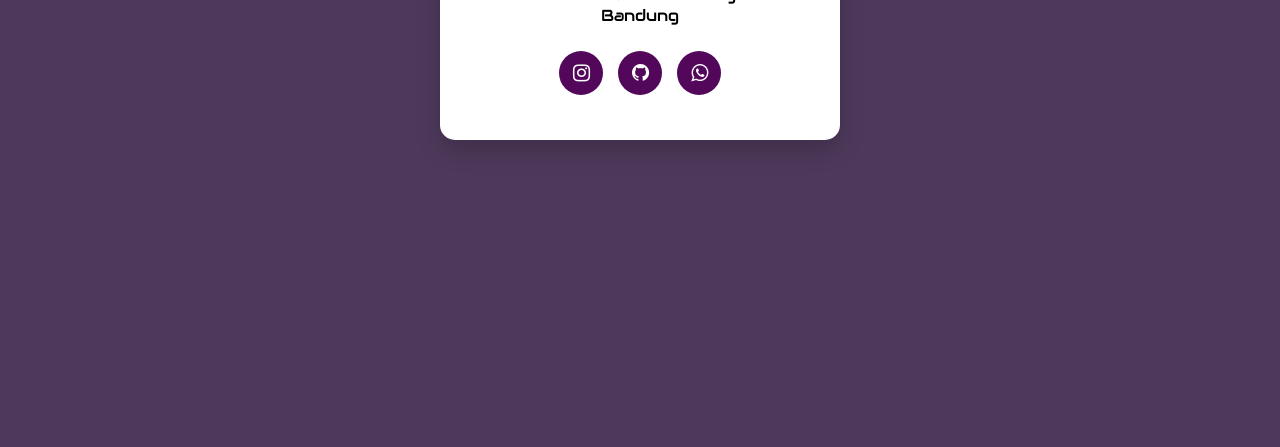
==== commit c53ef8f7: "Update index.html" ====
--- a/index.html
+++ b/index.html
@@ -11,14 +11,12 @@
 <header>
   <div class="headerContainer">
 
-    <!-- LOGO -->
     <div class="logo">
       <a href="#home">
         <img src="banner.png" alt="Logo">
       </a>
     </div>
 
-    <!-- NAVIGATION -->
     <nav>
       <div class="ability">
         <a href="#home">
@@ -140,7 +138,7 @@
 
 <section id="profile" class="profilePage">
 <div class="profileCard">
-<img src="profile.jpeg" class="profileImage">
+<img src="profile.jpg" class="profileImage">
 <h2>Rafaela Alexander</h2>
 
 <p><b>Kelas:</b> 9C</p>
--- a/style.css
+++ b/style.css
@@ -14,7 +14,7 @@
 padding:100px 0;
 min-height:100vh;
 }
-/* HEADER */
+
 header{
     background: linear-gradient(135deg,#52075b,#6d4076,#ece3e7);
     box-shadow:0px 0px 10px rgba(0,0,0,0.3);
@@ -27,19 +27,16 @@
     padding:0px 40px;
 } 
 
-/* LOGO */
 .logo img{
     height:100px;
 }
 
-/* NAVIGATION */
 .ability{
     display:flex;
     gap:25px;
     flex-wrap:wrap;
 }
 
-/* NAV LINKS */
 nav a{
     text-decoration:none;
     color:rgb(119, 65, 107);
@@ -50,13 +47,11 @@
     transition:0.3s;
 }
 
-/* ICONS */
 .ability img{
     width:28px;
     height:28px;
 }
 
-/* HOVER EFFECT */
 nav a:hover{
     color:white;
     transform:scale(1.1);
@@ -81,13 +76,9 @@
     font-size: 30px;
 }
 
-
-
 .deskripsiHome{
     font-size: 20px;
 }
-
-/* ABOUT PAGE */
 
 .aboutPage{
     padding:120px 0;
@@ -113,8 +104,6 @@
     margin-bottom:25px;
 }
 
-/* PROFILE PAGE */
-
 .profilePage{
     min-height:100vh;
     display:flex;
@@ -122,8 +111,6 @@
     align-items:center;
     background:#4e395b;
 }
-
-/* CARD */
 
 .profileCard{
     background:white;
@@ -134,16 +121,12 @@
     box-shadow:0px 10px 25px rgba(0,0,0,0.2);
 }
 
-/* PROFILE IMAGE */
-
 .profileImage{
     width:120px;
     height:120px;
     border-radius:50%;
     margin-bottom:20px;
 }
-
-/* SOCIAL MEDIA */
 
 .socialLinks{
     margin-top:20px;
@@ -166,34 +149,6 @@
     background:#6d4076;
     transform:scale(1.2);
 }
-
-/* MOBILE */
-
-@media (max-width:768px){
-
-.headerContainer{
-    flex-direction:column;
-    align-items:center;
-    padding:5px 10px;
-}
-
-.logo img{
-    height:60px;
-}
-
-.ability{
-    justify-content:center;
-    gap:20px;
-    margin-top:5px;
-}
-
-nav a{
-    font-size:14px;
-}
-
-}
-
-/* HOW TO PAGE */
 
 .howto{
 padding:100px 0;
